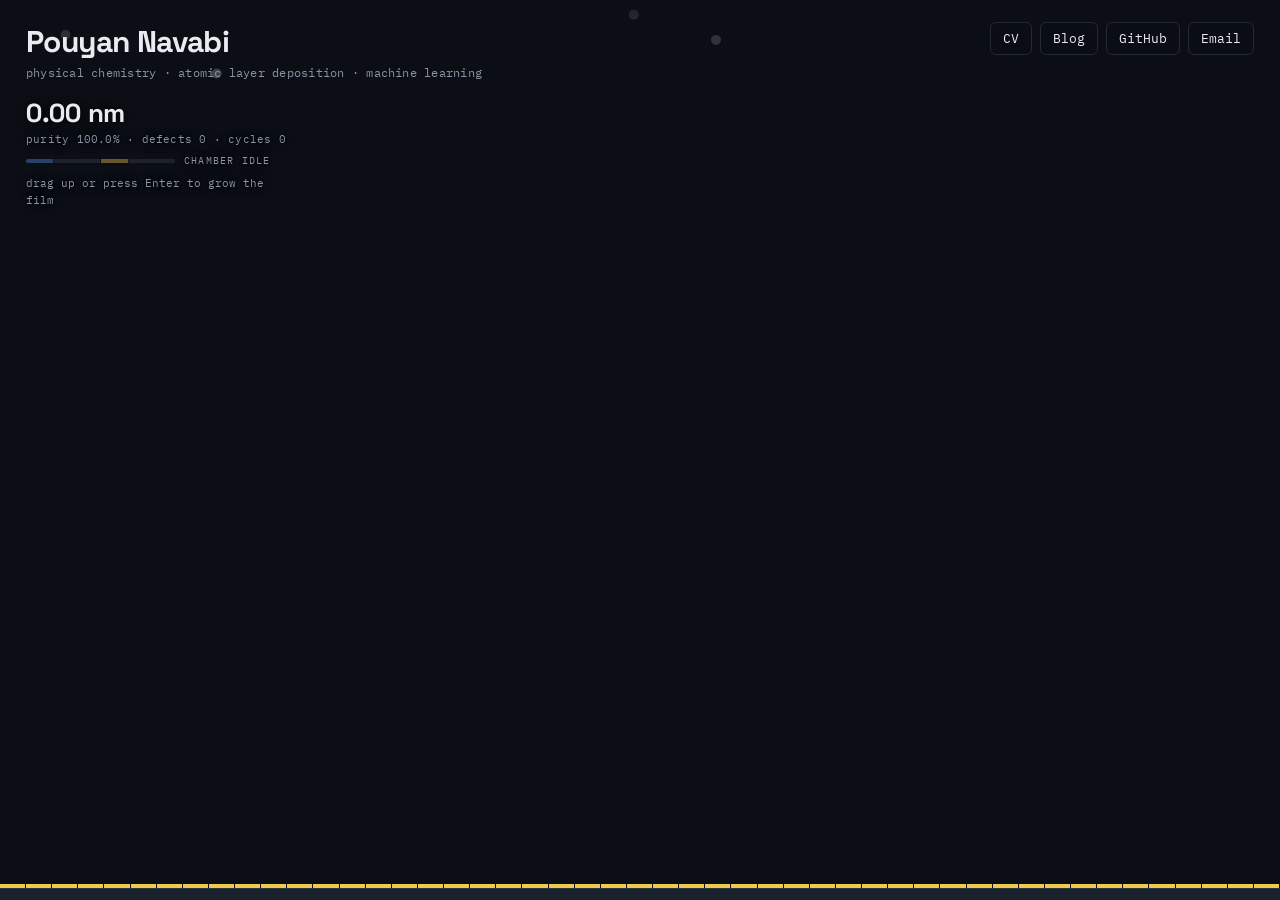
==== index.html @ e71c19b4 "Add files via upload" ====
<!DOCTYPE html>
<html lang="en">
<head>
<meta charset="UTF-8">
<meta name="viewport" content="width=device-width, initial-scale=1.0, viewport-fit=cover">
<title>Pouyan Navabi</title>
<meta name="description" content="Pouyan Navabi: PhD candidate working on atomic layer deposition and Bayesian active learning. Play the film-growth game.">
<link rel="preconnect" href="https://fonts.googleapis.com">
<link rel="preconnect" href="https://fonts.gstatic.com" crossorigin>
<link href="https://fonts.googleapis.com/css2?family=Space+Grotesk:wght@500;700&family=IBM+Plex+Mono:wght@400;500&display=swap" rel="stylesheet">
<style>
  :root{
    --bg:#0B0E14; --text:#E8ECF1; --text-dim:#8A94A6;
    --blue:#5B8DEF; --yellow:#EFC94C; --copper:#D98E4C; --hairline:#232935;
  }
  *{box-sizing:border-box; margin:0; padding:0;}
  html,body{height:100%; overflow:hidden;}
  body{background:var(--bg); color:var(--text); font-family:'IBM Plex Mono', monospace;
    overscroll-behavior:none;}
  canvas#game{position:fixed; inset:0; display:block; touch-action:none;
    user-select:none; -webkit-user-select:none; -webkit-tap-highlight-color:transparent;}

  .overlay{position:fixed; top:0; left:0; right:0; padding:22px 26px 30px;
    display:grid; grid-template-columns:1fr auto; grid-template-areas:"who nav" "hud nav";
    column-gap:16px; align-items:start;
    background:linear-gradient(to bottom, rgba(11,14,20,0.9) 0%, rgba(11,14,20,0.55) 55%, rgba(11,14,20,0) 100%);
    pointer-events:none;}
  .who{grid-area:who;}
  .who h1{font-family:'Space Grotesk', sans-serif; font-weight:700; font-size:clamp(20px,3.4vw,30px); letter-spacing:-0.02em;}
  .who p{font-size:12px; color:var(--text-dim); margin-top:4px; letter-spacing:0.02em;}
  nav{grid-area:nav; display:flex; gap:8px; flex-wrap:wrap; justify-content:flex-end;}
  nav a{pointer-events:auto; font-size:13px; color:var(--text); text-decoration:none;
    border:1px solid var(--hairline); border-radius:6px; padding:7px 12px; background:rgba(11,14,20,0.55);
    transition:opacity 0.3s ease;}
  nav a:hover{border-color:var(--blue); color:var(--blue);}
  body.playing nav a{pointer-events:none; opacity:0.4;}

  /* Process readout: boxless, lives in the header band the film can never reach */
  .hud{grid-area:hud; margin-top:16px; pointer-events:none;
    text-shadow:0 1px 10px rgba(4,6,10,0.95), 0 0 3px rgba(4,6,10,0.95);}
  #hud-thick{font-family:'Space Grotesk', sans-serif; font-weight:700;
    font-size:clamp(20px,3.2vw,26px); letter-spacing:-0.01em; font-variant-numeric:tabular-nums;}
  #hud-sub{font-size:11px; color:var(--text-dim); margin-top:2px; letter-spacing:0.02em;
    font-variant-numeric:tabular-nums;}
  .hud-proc{display:flex; align-items:center; gap:8px; margin-top:8px;}
  #hud-bar{display:block; width:150px; height:4px; border-radius:2px;}
  #hud-phase{font-size:10px; text-transform:uppercase; letter-spacing:0.12em; color:var(--text-dim);}
  #hud-hint{font-size:11px; color:var(--text-dim); margin-top:8px; max-width:min(260px, 70vw); line-height:1.5; min-height:33px;}
  #hud-hint.pulse{animation:hintPulse 0.6s ease;}
  @keyframes hintPulse{
    0%{color:var(--text); transform:translateY(0);}
    35%{transform:translateY(-3px);}
    100%{color:var(--text-dim); transform:translateY(0);}
  }

  /* Pulse ring: drawn by dragging upward, fills to start or end a run */
  #ring{position:fixed; left:50%; top:50%; width:132px; height:132px;
    transform:translate(-50%,-50%) scale(0.85); opacity:0; pointer-events:none;
    transition:opacity 0.18s ease, transform 0.18s ease;}
  #ring.on{opacity:1; transform:translate(-50%,-50%) scale(1);}
  #ring.pop{opacity:0; transform:translate(-50%,-50%) scale(1.15);
    transition:opacity 0.3s ease, transform 0.3s ease;}
  #ring svg{display:block; width:100%; height:100%; transform:rotate(-90deg);}
  #ring .track{fill:none; stroke:rgba(232,236,241,0.14); stroke-width:6;}
  #ring .fill{fill:none; stroke:url(#ring-grad); stroke-width:6; stroke-linecap:round;}
  #ring .dot{fill:#E8ECF1;}
  #ring-label{position:absolute; inset:0; display:flex; align-items:center; justify-content:center;
    font-size:11px; letter-spacing:0.16em; text-transform:uppercase; color:var(--text);
    text-shadow:0 1px 8px rgba(4,6,10,0.9);}

  /* Run summary card, shown when a run ends */
  #card{position:fixed; left:50%; top:50%; width:min(300px, 84vw);
    transform:translate(-50%,-46%); opacity:0; pointer-events:none;
    background:rgba(13,17,25,0.86); border:1px solid var(--hairline); border-radius:12px;
    padding:18px 20px 16px; backdrop-filter:blur(10px); -webkit-backdrop-filter:blur(10px);
    transition:opacity 0.35s ease, transform 0.35s ease;}
  #card.on{opacity:1; transform:translate(-50%,-50%);}
  #card .eyebrow{font-size:10px; letter-spacing:0.16em; text-transform:uppercase; color:var(--text-dim);}
  #card-nm{font-family:'Space Grotesk', sans-serif; font-weight:700; font-size:34px;
    margin:6px 0 12px; letter-spacing:-0.02em; font-variant-numeric:tabular-nums;}
  #card .row{display:flex; justify-content:space-between; gap:14px; font-size:12px;
    padding:6px 0; border-top:1px solid var(--hairline); color:var(--text-dim);}
  #card .row b{color:var(--text); font-weight:500; font-variant-numeric:tabular-nums; text-align:right;}
  #card-foot{margin-top:12px; font-size:11px; color:var(--text-dim);}

  @media (max-width:560px){
    .overlay{grid-template-columns:1fr; grid-template-areas:"who" "nav" "hud";}
    nav{justify-content:flex-start; margin-top:12px;}
  }
</style>
</head>
<body>
<canvas id="game" aria-hidden="true"></canvas>

<div class="overlay" id="overlay">
  <div class="who">
    <h1>Pouyan Navabi</h1>
    <p>physical chemistry &middot; atomic layer deposition &middot; machine learning</p>
  </div>
  <nav>
    <a href="/cv.pdf">CV</a>
    <a href="/blog/">Blog</a>
    <a href="https://github.com/pouyna">GitHub</a>
    <!-- TODO-URL: <a href="">Scholar</a> -->
    <!-- TODO-URL: <a href="">LinkedIn</a> -->
    <a href="mailto:hello@pouyna.com">Email</a>
  </nav>
  <div class="hud">
    <div id="hud-thick">0.00 nm</div>
    <div id="hud-sub"></div>
    <div class="hud-proc">
      <canvas id="hud-bar" width="150" height="4"></canvas>
      <span id="hud-phase">chamber idle</span>
    </div>
    <div id="hud-hint"></div>
  </div>
</div>

<div id="ring" aria-hidden="true">
  <svg viewBox="0 0 120 120">
    <defs>
      <linearGradient id="ring-grad" x1="0" y1="0" x2="1" y2="1">
        <stop offset="0" stop-color="#5B8DEF"/>
        <stop offset="1" stop-color="#EFC94C"/>
      </linearGradient>
    </defs>
    <circle class="track" cx="60" cy="60" r="52"/>
    <circle id="ring-fill" class="fill" cx="60" cy="60" r="52"/>
    <circle id="ring-dot" class="dot" cx="112" cy="60" r="5"/>
  </svg>
  <div id="ring-label">grow</div>
</div>

<div id="card" role="status" aria-live="polite">
  <div class="eyebrow" id="card-eyebrow">run complete</div>
  <div id="card-nm">0.00 nm</div>
  <div class="row"><span>purity</span><b id="card-purity"></b></div>
  <div class="row"><span>defects buried</span><b id="card-defects"></b></div>
  <div class="row"><span>clusters zapped</span><b id="card-zaps"></b></div>
  <div class="row"><span>cycles completed</span><b id="card-cycles"></b></div>
  <div class="row"><span>growth per cycle</span><b id="card-gpc"></b></div>
  <div class="row" id="card-best-row"><span id="card-best-label">best purity</span><b id="card-best"></b></div>
  <div id="card-foot">swipe up for a fresh run</div>
</div>

<noscript><div style="position:fixed;left:26px;bottom:20px;color:#8A94A6;font-size:12px;">The film only grows with JavaScript enabled.</div></noscript>

<script src="/assets/js/film.js"></script>
<script src="/assets/js/game.js"></script>
</body>
</html>
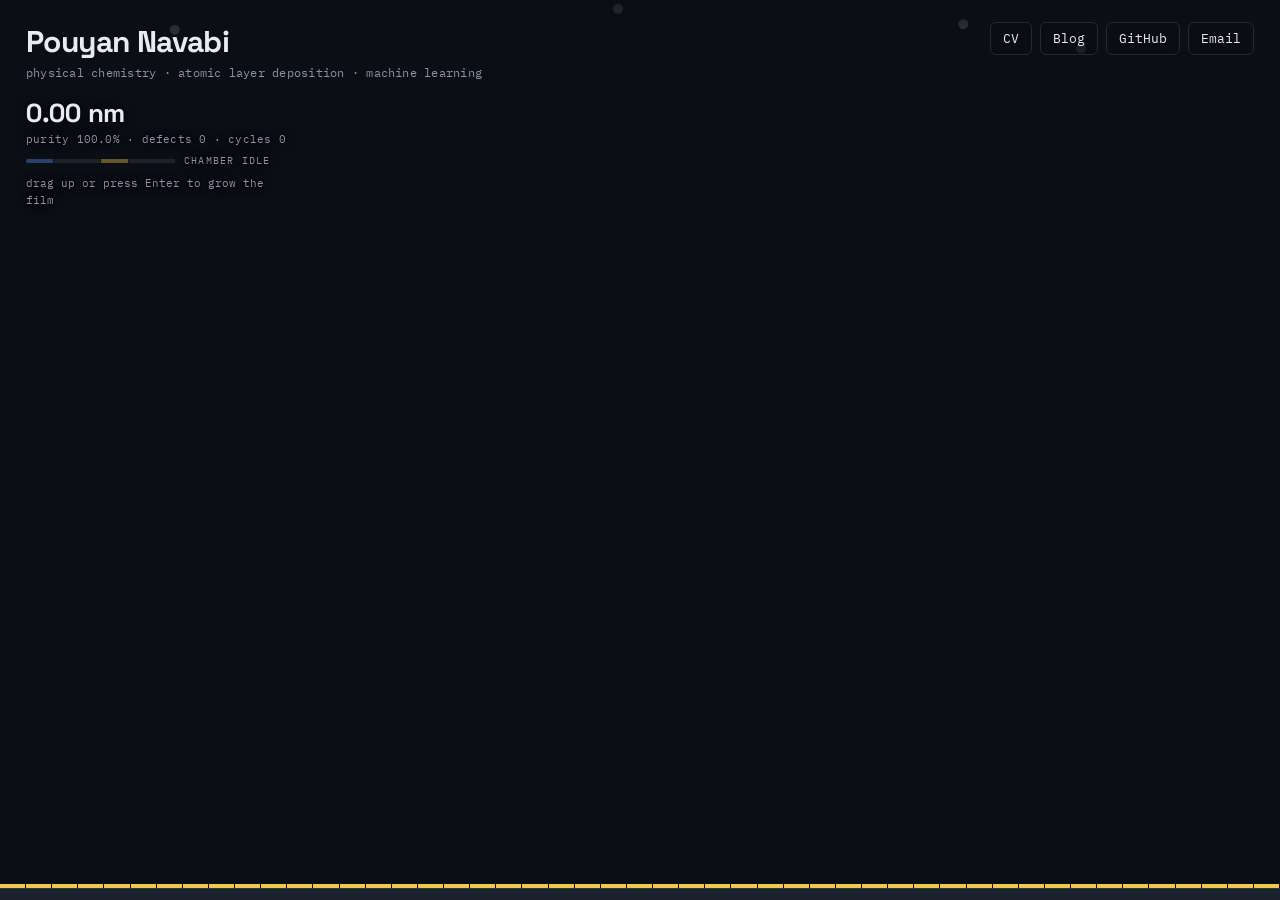
==== commit df24905b: "Add link to blog post about ALD modeling" ====
--- a/index.html
+++ b/index.html
@@ -141,6 +141,7 @@
   <div class="row"><span>growth per cycle</span><b id="card-gpc"></b></div>
   <div class="row" id="card-best-row"><span id="card-best-label">best purity</span><b id="card-best"></b></div>
   <div id="card-foot">swipe up for a fresh run</div>
+  <div id="card-more"><a href="/blog/2026/07/21/grow-the-film-and-atomic-layer-deposition/">Learn how this game models ALD &rarr;</a></div>
 </div>
 
 <noscript><div style="position:fixed;left:26px;bottom:20px;color:#8A94A6;font-size:12px;">The film only grows with JavaScript enabled.</div></noscript>
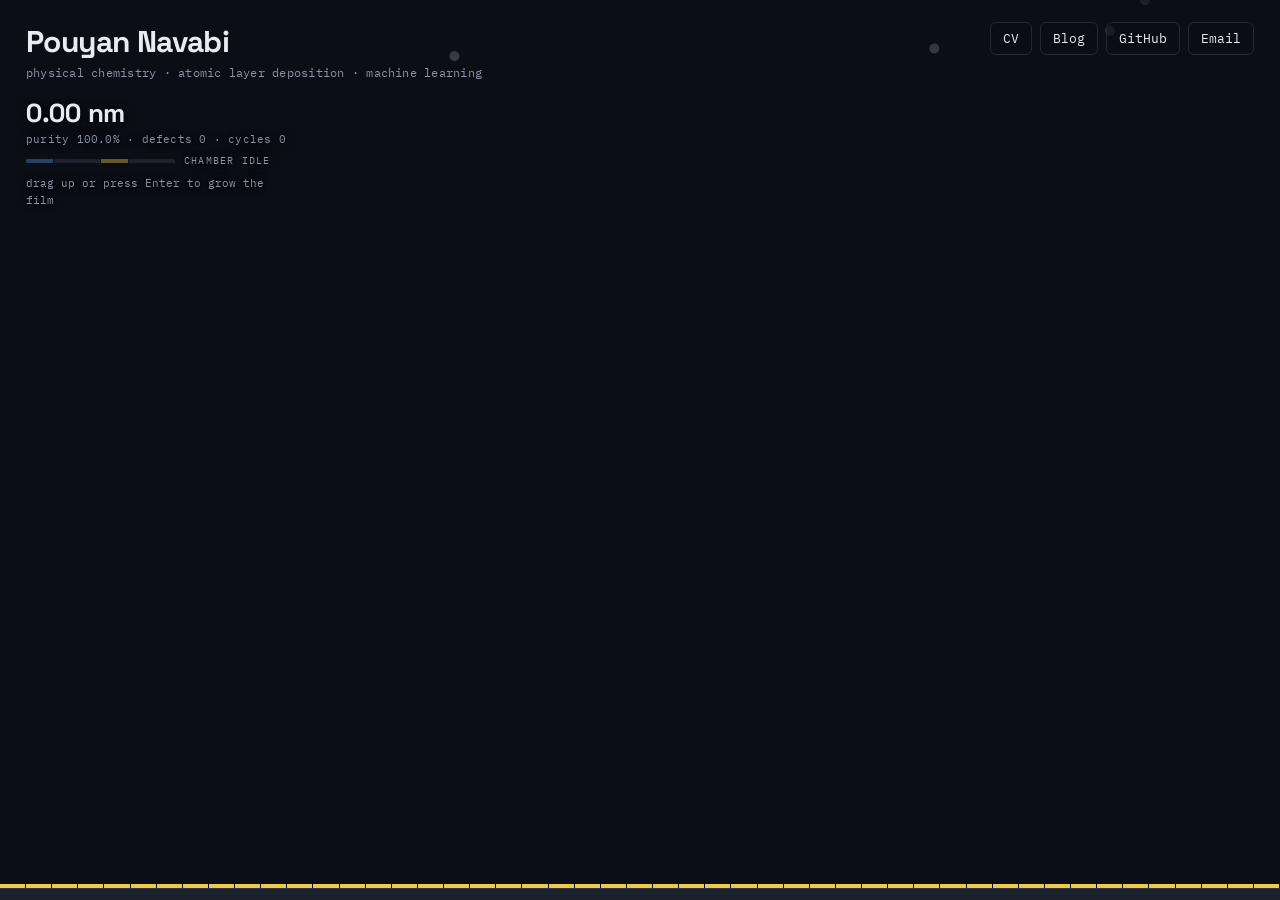
==== commit 4c4cb6aa: "Add styles for #card-more section" ====
--- a/index.html
+++ b/index.html
@@ -82,6 +82,9 @@
     padding:6px 0; border-top:1px solid var(--hairline); color:var(--text-dim);}
   #card .row b{color:var(--text); font-weight:500; font-variant-numeric:tabular-nums; text-align:right;}
   #card-foot{margin-top:12px; font-size:11px; color:var(--text-dim);}
+  #card-more{margin-top:10px; font-size:12px;}
+  #card-more a{color:var(--copper); text-decoration:none; pointer-events:auto;}
+  #card-more a:hover{text-decoration:underline;}
 
   @media (max-width:560px){
     .overlay{grid-template-columns:1fr; grid-template-areas:"who" "nav" "hud";}
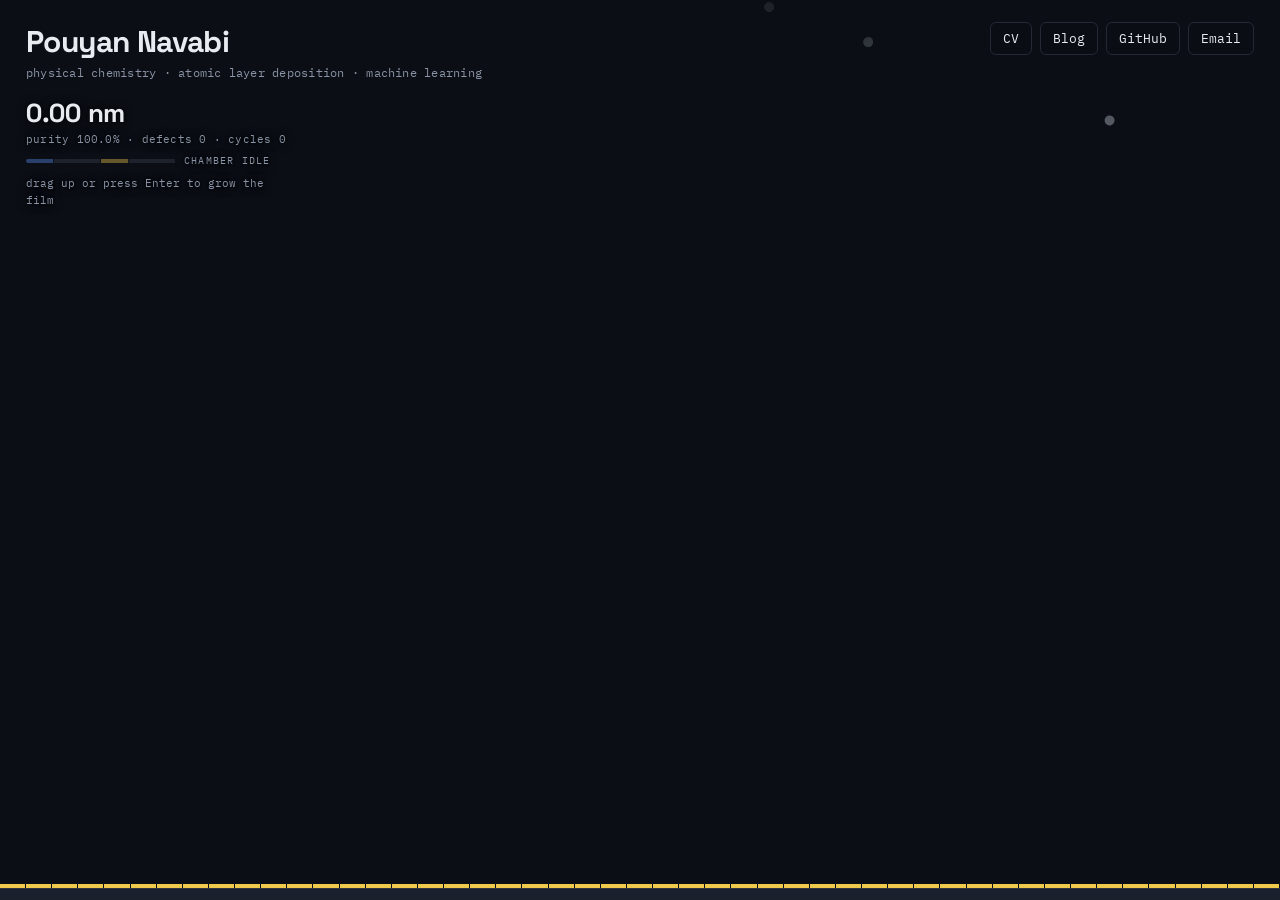
==== commit 27fce3e1: "Update link in card-more section to HTML file" ====
--- a/index.html
+++ b/index.html
@@ -144,7 +144,7 @@
   <div class="row"><span>growth per cycle</span><b id="card-gpc"></b></div>
   <div class="row" id="card-best-row"><span id="card-best-label">best purity</span><b id="card-best"></b></div>
   <div id="card-foot">swipe up for a fresh run</div>
-  <div id="card-more"><a href="/blog/2026/07/21/grow-the-film-and-atomic-layer-deposition/">Learn how this game models ALD &rarr;</a></div>
+  <div id="card-more"><a href="/blog/2026/07/21/grow-the-film-and-atomic-layer-deposition.html">Learn more &rarr;</a></div>
 </div>
 
 <noscript><div style="position:fixed;left:26px;bottom:20px;color:#8A94A6;font-size:12px;">The film only grows with JavaScript enabled.</div></noscript>
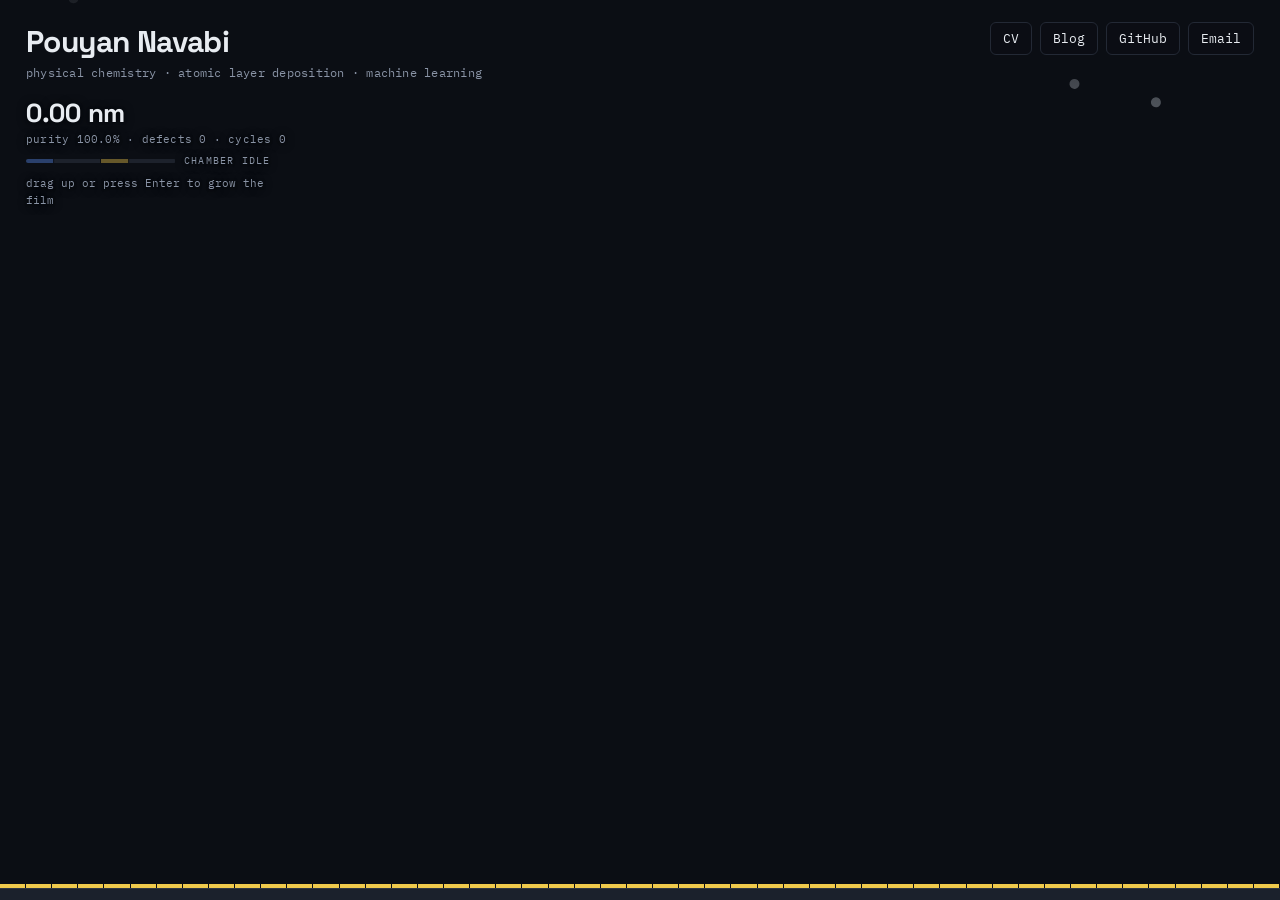
==== commit c3b99009: "Update link in card-more section of index.html" ====
--- a/index.html
+++ b/index.html
@@ -144,7 +144,7 @@
   <div class="row"><span>growth per cycle</span><b id="card-gpc"></b></div>
   <div class="row" id="card-best-row"><span id="card-best-label">best purity</span><b id="card-best"></b></div>
   <div id="card-foot">swipe up for a fresh run</div>
-  <div id="card-more"><a href="/blog/2026/07/21/grow-the-film-and-atomic-layer-deposition.html">Learn more &rarr;</a></div>
+  <div id="card-more"><a href="/2026/07/21/grow-the-film-and-atomic-layer-deposition.html">Learn more &rarr;</a></div>
 </div>
 
 <noscript><div style="position:fixed;left:26px;bottom:20px;color:#8A94A6;font-size:12px;">The film only grows with JavaScript enabled.</div></noscript>
